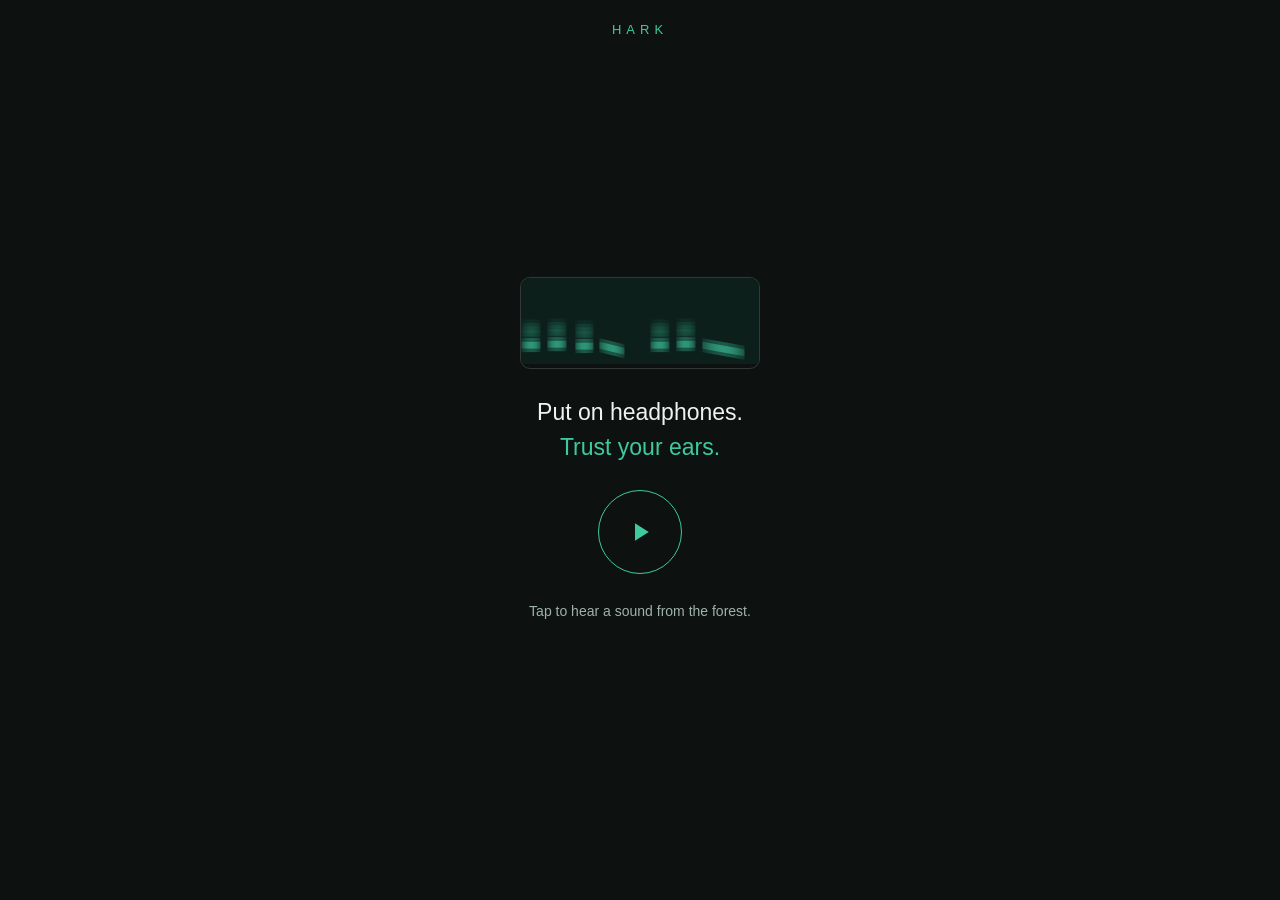
==== index.html @ 48a59c8c "Hark — playable beta (PWA)" ====
<!DOCTYPE html>
<html lang="en">
<head>
<meta charset="utf-8">
<meta name="viewport" content="width=device-width, initial-scale=1, viewport-fit=cover, maximum-scale=1, user-scalable=no">
<meta name="theme-color" content="#0d1f1b">
<meta name="apple-mobile-web-app-capable" content="yes">
<meta name="apple-mobile-web-app-status-bar-style" content="black-translucent">
<meta name="apple-mobile-web-app-title" content="Hark">
<link rel="manifest" href="manifest.webmanifest">
<link rel="apple-touch-icon" href="assets/img/icon.svg">
<link rel="icon" href="assets/img/icon.svg" type="image/svg+xml">
<link rel="stylesheet" href="css/styles.css">
<title>Hark — hear what you've been missing</title>
</head>
<body>
<div id="app" aria-live="polite"></div>
<script type="module" src="js/app.js"></script>
</body>
</html>
---- css/styles.css ----
:root{
  --bg:#0d1110; --panel:#13201c; --panel2:#18241f; --ink:#eef3f0; --muted:#9fb2aa;
  --teal:#3ec99f; --teal-deep:#06291f; --amber:#e0a44d; --amber-deep:#3a2706;
  --line:rgba(255,255,255,.08); --line2:rgba(255,255,255,.16);
  --radius:16px; --radius-sm:10px;
  --safe-top:env(safe-area-inset-top,0px); --safe-bot:env(safe-area-inset-bottom,0px);
}
*{box-sizing:border-box;-webkit-tap-highlight-color:transparent}
html,body{margin:0;height:100%;background:var(--bg);color:var(--ink);
  font-family:-apple-system,BlinkMacSystemFont,"Segoe UI",Roboto,Helvetica,Arial,sans-serif;
  overscroll-behavior:none;user-select:none}
#app{position:relative;height:100dvh;max-width:520px;margin:0 auto;overflow:hidden;display:flex;flex-direction:column}
button{font-family:inherit;color:inherit;border:none;background:none;cursor:pointer}
.ic{display:inline-flex;align-items:center;justify-content:center}
.screen{position:absolute;inset:0;display:flex;flex-direction:column;animation:fade .35s ease}
@keyframes fade{from{opacity:0;transform:translateY(6px)}to{opacity:1;transform:none}}

/* top bar */
.topbar{display:flex;align-items:center;justify-content:space-between;padding:calc(var(--safe-top) + 12px) 16px 10px;gap:12px}
.brand{font-size:15px;letter-spacing:3px;color:var(--teal);font-weight:500}
.stats{display:flex;gap:14px;align-items:center;font-size:13px;color:var(--muted)}
.stats b{color:var(--ink);font-weight:500}
.stat{display:flex;align-items:center;gap:4px}
.stat .ic svg{color:var(--amber)}

/* bottom nav */
.nav{display:flex;justify-content:space-around;align-items:center;padding:8px 6px calc(var(--safe-bot) + 8px);border-top:.5px solid var(--line);background:rgba(13,17,16,.85);backdrop-filter:blur(8px)}
.nav button{display:flex;flex-direction:column;align-items:center;gap:3px;color:var(--muted);font-size:10.5px;padding:4px 12px;border-radius:12px}
.nav button.active{color:var(--teal)}
.nav button .ic svg{color:currentColor}

/* content area */
.body{flex:1;min-height:0;position:relative;overflow:hidden}

/* cold open */
.cold{flex:1;display:flex;flex-direction:column;align-items:center;justify-content:center;text-align:center;gap:26px;padding:24px}
.cold .wm{position:absolute;top:calc(var(--safe-top) + 22px);letter-spacing:5px;color:var(--teal);font-size:13px}
.cold h1{font-size:23px;font-weight:500;line-height:1.5;margin:0}
.cold h1 span{color:var(--teal)}
.cold p{color:var(--muted);font-size:14px;max-width:280px;margin:0;line-height:1.6}
.bigplay{width:84px;height:84px;border-radius:50%;border:1.5px solid var(--teal);color:var(--teal);display:flex;align-items:center;justify-content:center;transition:transform .15s,background .2s}
.bigplay:active{transform:scale(.94);background:rgba(62,201,159,.12)}
.cta{background:var(--teal);color:var(--teal-deep);font-weight:500;font-size:15px;padding:14px 26px;border-radius:30px;transition:transform .12s}
.cta:active{transform:scale(.97)}
.ghost{color:var(--muted);font-size:13px;padding:10px}

/* feed */
.feed{height:100%;overflow-y:scroll;scroll-snap-type:y mandatory;scrollbar-width:none}
.feed::-webkit-scrollbar{display:none}
.card{height:100%;scroll-snap-align:start;position:relative;display:flex;flex-direction:column;justify-content:flex-end;padding:18px}
.card .stage{position:absolute;inset:0;display:flex;align-items:center;justify-content:center}
.card .glyph{font-size:0}
.card .grp{position:absolute;top:calc(var(--safe-top) + 14px);left:16px;font-size:11px;padding:4px 10px;border-radius:20px;background:rgba(255,255,255,.14);display:flex;gap:5px;align-items:center}
.rail{position:absolute;right:12px;bottom:150px;display:flex;flex-direction:column;gap:20px;align-items:center;color:#fff}
.rail button{display:flex;flex-direction:column;align-items:center;gap:3px;font-size:11px;color:#fff}
.rail button.liked .ic svg{color:#ff6b81}
.card h2{margin:0;font-size:21px;font-weight:500;position:relative}
.card .sub{color:rgba(255,255,255,.85);font-size:13px;margin:2px 0 10px;position:relative}
.specwrap{position:relative;border-radius:10px;overflow:hidden;border:.5px solid var(--line2)}
.playline{position:relative;display:flex;align-items:center;gap:10px;margin-top:12px}
.playbtn{width:46px;height:46px;border-radius:50%;background:var(--teal);color:var(--teal-deep);display:flex;align-items:center;justify-content:center;flex:0 0 auto;transition:transform .12s}
.playbtn:active{transform:scale(.92)}
.idbtn{display:inline-flex;align-items:center;gap:6px;background:rgba(255,255,255,.16);color:#fff;font-size:13px;padding:11px 16px;border-radius:24px}
.fact{position:relative;color:rgba(255,255,255,.78);font-size:12px;margin-top:10px;line-height:1.5;max-width:84%}

/* generic play / quiz */
.pad{padding:16px;display:flex;flex-direction:column;gap:14px;height:100%}
.q-head{display:flex;align-items:center;justify-content:space-between}
.q-title{font-size:17px;font-weight:500}
.pill{display:inline-flex;align-items:center;gap:4px;font-size:12px;color:var(--amber);background:rgba(224,164,77,.12);padding:5px 10px;border-radius:20px}
.replay{display:flex;align-items:center;gap:10px;background:var(--panel);border-radius:12px;padding:12px;border:.5px solid var(--line)}
.replay .playbtn{width:40px;height:40px}
.opts{display:grid;gap:10px;grid-template-columns:1fr 1fr}
.opt{border:1.5px solid var(--line2);border-radius:14px;padding:8px;background:var(--panel);transition:transform .12s,border-color .2s;display:flex;flex-direction:column;gap:7px;align-items:center}
.opt:active{transform:scale(.97)}
.opt.correct{border-color:var(--teal);box-shadow:0 0 0 2px rgba(62,201,159,.3)}
.opt.wrong{border-color:#c0524f}
.opt .lab{font-size:12px;color:var(--muted)}
.foot{margin-top:auto;text-align:center}
.foot .hint{font-size:12px;color:var(--muted);margin-bottom:8px}
.dots{display:flex;gap:6px;justify-content:center}
.dots span{width:20px;height:4px;border-radius:20px;background:var(--line2)}
.dots span.on{background:var(--teal)}
.dots span.now{background:var(--amber)}

/* noise or nature */
.swipearea{flex:1;display:flex;align-items:center;gap:8px;min-height:0}
.side{display:flex;flex-direction:column;align-items:center;gap:4px;font-size:11px}
.side.no{color:#e07a78}.side.yes{color:var(--teal)}
.swipecard{flex:1;border:.5px solid var(--line2);border-radius:16px;padding:14px;background:var(--panel);touch-action:pan-y}
.swipecard .ask{text-align:center;color:var(--muted);font-size:13px;margin-top:10px}

/* haul */
.haul-list{display:flex;flex-direction:column;gap:2px;overflow-y:auto;flex:1}
.haul-row{display:flex;align-items:center;justify-content:space-between;padding:11px 4px;border-bottom:.5px solid var(--line);font-size:14px}
.haul-row .chk{color:var(--teal)}
.unknown{margin-top:8px;border:1px solid var(--amber);background:rgba(224,164,77,.12);border-radius:12px;padding:12px;display:flex;gap:10px;align-items:center;animation:glow 2.4s ease-in-out infinite}
@keyframes glow{0%,100%{box-shadow:0 0 0 0 rgba(224,164,77,.0)}50%{box-shadow:0 0 16px 1px rgba(224,164,77,.35)}}
.unknown .t{font-size:13px;font-weight:500;color:var(--amber)}
.unknown .d{font-size:11px;color:#caa56a}
.deploy{display:flex;flex-direction:column;align-items:center;justify-content:center;gap:18px;flex:1;text-align:center;padding:24px}
.ring{width:120px;height:120px;border-radius:50%;border:3px solid var(--line2);display:flex;align-items:center;justify-content:center;color:var(--teal);font-size:22px;font-weight:500}
.btn-row{display:flex;gap:10px;margin-top:auto}
.btn{flex:1;padding:14px;border-radius:26px;font-size:14px;font-weight:500;text-align:center;border:.5px solid var(--line2);color:var(--ink)}
.btn.primary{background:var(--teal);color:var(--teal-deep);border-color:var(--teal)}

/* grove */
.grove-stage{flex:1;position:relative;background:linear-gradient(180deg,#10211c 0%,#0d1110 100%);display:flex;align-items:flex-end;justify-content:center;gap:6px;padding-bottom:30px;overflow:hidden}
.grove-stage .tree{color:#2f6b34;opacity:.25;transition:opacity .6s,transform .6s;transform:translateY(8px)}
.grove-stage .tree.lit{opacity:1;transform:none;color:#4f9a3a}
.grove-meta{padding:16px}
.bar{height:8px;background:var(--panel);border-radius:20px;overflow:hidden}
.bar > i{display:block;height:100%;background:var(--teal);border-radius:20px;transition:width .8s}

/* toast / mentor */
.mentor{position:absolute;left:16px;right:16px;bottom:calc(var(--safe-bot) + 78px);background:var(--panel2);border:.5px solid var(--line2);border-radius:14px;padding:12px 14px;display:flex;gap:10px;align-items:flex-start;animation:rise .4s ease;z-index:20}
@keyframes rise{from{opacity:0;transform:translateY(10px)}to{opacity:1;transform:none}}
.mentor .who{width:30px;height:30px;border-radius:50%;background:rgba(62,201,159,.18);color:var(--teal);display:flex;align-items:center;justify-content:center;flex:0 0 auto}
.mentor .msg{font-size:13px;line-height:1.5}
.mentor .msg b{color:var(--teal);font-weight:500}

.spark{position:absolute;left:50%;top:50%;width:7px;height:7px;border-radius:50%;background:var(--teal);
  animation:fly .9s ease-out forwards;pointer-events:none}
@keyframes fly{to{transform:translate(var(--dx),var(--dy)) scale(.2);opacity:0}}

.center{display:flex;align-items:center;justify-content:center;height:100%;color:var(--muted)}
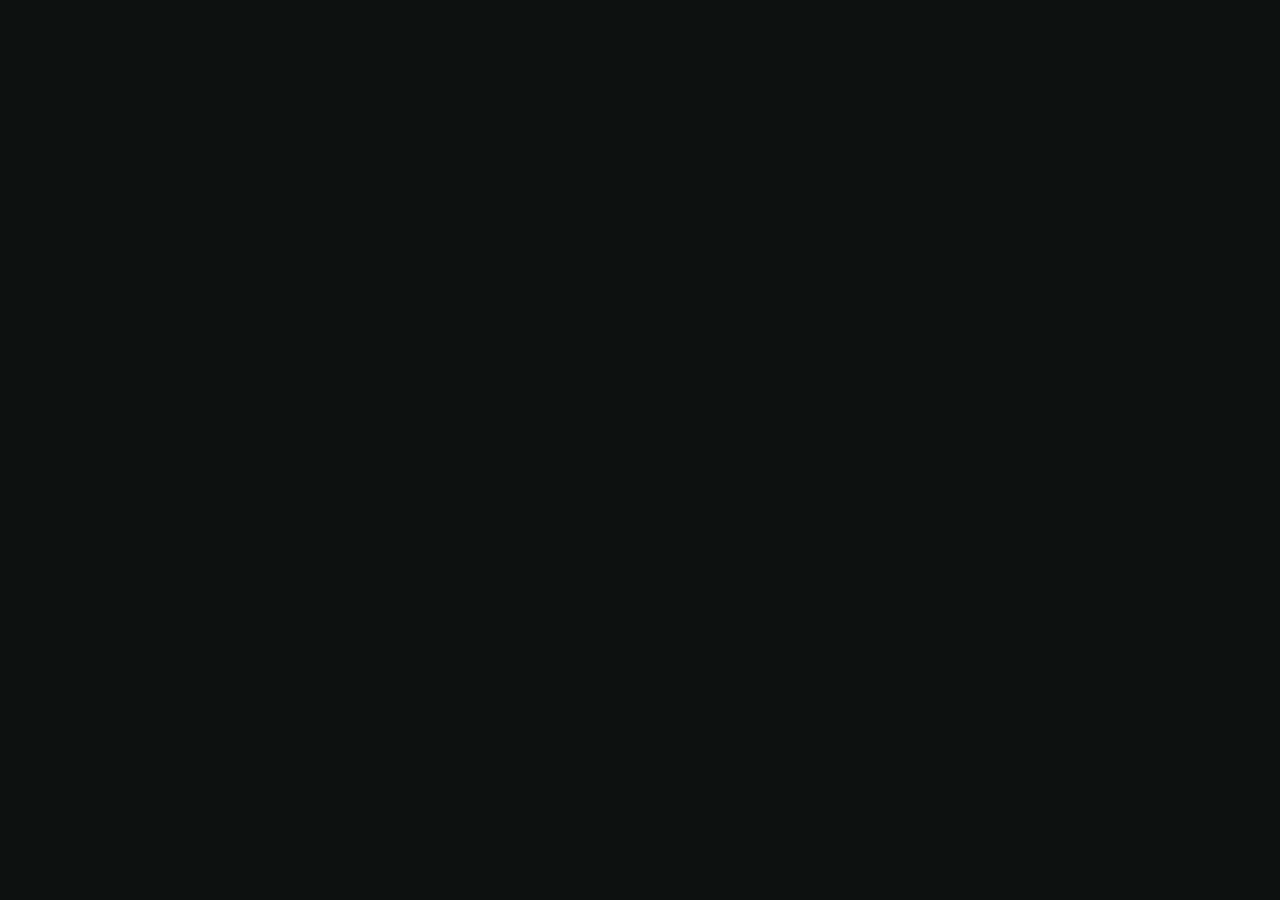
==== commit a1161863: "Sprint 7: OG meta tags, share card PNG, index.html polish - index.html: Open Graph + Twitter Card me" ====
--- a/index.html
+++ b/index.html
@@ -7,6 +7,20 @@
 <meta name="apple-mobile-web-app-capable" content="yes">
 <meta name="apple-mobile-web-app-status-bar-style" content="black-translucent">
 <meta name="apple-mobile-web-app-title" content="Hark">
+<meta name="description" content="A calm little game that teaches your ears the wild. 93 real field recordings. Can you hear them?">
+<!-- Open Graph -->
+<meta property="og:title" content="Hark — hear what you've been missing">
+<meta property="og:description" content="A calm little game that teaches your ears the wild. 93 real field recordings. Can you name them?">
+<meta property="og:image" content="https://snixdorff-netizen.github.io/hark-beta/assets/img/og-card.png">
+<meta property="og:image:width" content="1200">
+<meta property="og:image:height" content="630">
+<meta property="og:url" content="https://snixdorff-netizen.github.io/hark-beta/">
+<meta property="og:type" content="website">
+<!-- Twitter card -->
+<meta name="twitter:card" content="summary_large_image">
+<meta name="twitter:title" content="Hark — hear what you've been missing">
+<meta name="twitter:description" content="93 real wild sounds. Can you name them? Free, calm, no ads.">
+<meta name="twitter:image" content="https://snixdorff-netizen.github.io/hark-beta/assets/img/og-card.png">
 <link rel="manifest" href="manifest.webmanifest">
 <link rel="apple-touch-icon" href="assets/img/icon.svg">
 <link rel="icon" href="assets/img/icon.svg" type="image/svg+xml">
--- a/css/styles.css
+++ b/css/styles.css
@@ -1,3 +1,4 @@
+/* ── Nightwood (default) — cozy dark forest ─────────────────────────────── */
 :root{
   --bg:#0d1110; --panel:#13201c; --panel2:#18241f; --ink:#eef3f0; --muted:#9fb2aa;
   --teal:#3ec99f; --teal-deep:#06291f; --amber:#e0a44d; --amber-deep:#3a2706;
@@ -5,6 +6,40 @@
   --radius:16px; --radius-sm:10px;
   --safe-top:env(safe-area-inset-top,0px); --safe-bot:env(safe-area-inset-bottom,0px);
 }
+
+/* ── Daylight — warm light, field-notebook feel ──────────────────────────── */
+html[data-theme="daylight"]{
+  --bg:#f4efe6; --panel:#faf7f1; --panel2:#ffffff; --ink:#1c2b24; --muted:#5c7268;
+  --teal:#2a7d5c; --teal-deep:#e4f2ec; --amber:#b5670a; --amber-deep:#fff0d9;
+  --line:rgba(0,0,0,.08); --line2:rgba(0,0,0,.13);
+}
+html[data-theme="daylight"] .grove-stage{
+  background:linear-gradient(180deg,#d4ead8 0%,#f4efe6 100%);
+}
+html[data-theme="daylight"] .grove-stage .tree{ color:#4a8a50 }
+html[data-theme="daylight"] .grove-stage .tree.lit{ color:#2d6b33 }
+html[data-theme="daylight"] .nav{
+  background:rgba(244,239,230,.9);
+}
+html[data-theme="daylight"] .card h2,
+html[data-theme="daylight"] .card .sub,
+html[data-theme="daylight"] .card .fact{ color:rgba(28,43,36,.85) }
+html[data-theme="daylight"] .rail button{ color:var(--ink) }
+
+/* ── Instrument — expert dark, Wildlife Acoustics-modeled ────────────────── */
+html[data-theme="instrument"]{
+  --bg:#0b1018; --panel:#121a24; --panel2:#18222e; --ink:#d8e8f0; --muted:#607b8a;
+  --teal:#00c8d4; --teal-deep:#001a20; --amber:#f5a31a; --amber-deep:#241500;
+  --line:rgba(255,255,255,.07); --line2:rgba(255,255,255,.13);
+}
+html[data-theme="instrument"] .brand{
+  font-family:"Courier New",Courier,monospace; letter-spacing:4px; font-size:13px;
+}
+html[data-theme="instrument"] .grove-stage{
+  background:linear-gradient(180deg,#0d1e2a 0%,#0b1018 100%);
+}
+html[data-theme="instrument"] .grove-stage .tree{ color:#1a3a4a }
+html[data-theme="instrument"] .grove-stage .tree.lit{ color:#00c8d4 }
 *{box-sizing:border-box;-webkit-tap-highlight-color:transparent}
 html,body{margin:0;height:100%;background:var(--bg);color:var(--ink);
   font-family:-apple-system,BlinkMacSystemFont,"Segoe UI",Roboto,Helvetica,Arial,sans-serif;
@@ -90,19 +125,7 @@
 .swipecard{flex:1;border:.5px solid var(--line2);border-radius:16px;padding:14px;background:var(--panel);touch-action:pan-y}
 .swipecard .ask{text-align:center;color:var(--muted);font-size:13px;margin-top:10px}
 
-/* haul */
-.haul-list{display:flex;flex-direction:column;gap:2px;overflow-y:auto;flex:1}
-.haul-row{display:flex;align-items:center;justify-content:space-between;padding:11px 4px;border-bottom:.5px solid var(--line);font-size:14px}
-.haul-row .chk{color:var(--teal)}
-.unknown{margin-top:8px;border:1px solid var(--amber);background:rgba(224,164,77,.12);border-radius:12px;padding:12px;display:flex;gap:10px;align-items:center;animation:glow 2.4s ease-in-out infinite}
-@keyframes glow{0%,100%{box-shadow:0 0 0 0 rgba(224,164,77,.0)}50%{box-shadow:0 0 16px 1px rgba(224,164,77,.35)}}
-.unknown .t{font-size:13px;font-weight:500;color:var(--amber)}
-.unknown .d{font-size:11px;color:#caa56a}
-.deploy{display:flex;flex-direction:column;align-items:center;justify-content:center;gap:18px;flex:1;text-align:center;padding:24px}
-.ring{width:120px;height:120px;border-radius:50%;border:3px solid var(--line2);display:flex;align-items:center;justify-content:center;color:var(--teal);font-size:22px;font-weight:500}
-.btn-row{display:flex;gap:10px;margin-top:auto}
-.btn{flex:1;padding:14px;border-radius:26px;font-size:14px;font-weight:500;text-align:center;border:.5px solid var(--line2);color:var(--ink)}
-.btn.primary{background:var(--teal);color:var(--teal-deep);border-color:var(--teal)}
+/* haul (styles moved to Sprint 2 section below) */
 
 /* grove */
 .grove-stage{flex:1;position:relative;background:linear-gradient(180deg,#10211c 0%,#0d1110 100%);display:flex;align-items:flex-end;justify-content:center;gap:6px;padding-bottom:30px;overflow:hidden}
@@ -124,3 +147,149 @@
 @keyframes fly{to{transform:translate(var(--dx),var(--dy)) scale(.2);opacity:0}}
 
 .center{display:flex;align-items:center;justify-content:center;height:100%;color:var(--muted)}
+
+/* probes: overlay, privacy notice, sheet, dashboard */
+.ovl{position:absolute;inset:0;background:rgba(5,8,7,.6);backdrop-filter:blur(3px);display:flex;align-items:flex-end;justify-content:center;z-index:40;animation:fade .25s ease}
+.sheet{width:100%;max-width:520px;background:var(--panel2);border-top:.5px solid var(--line2);border-radius:20px 20px 0 0;padding:22px 18px calc(var(--safe-bot) + 22px);text-align:center;animation:rise .3s ease}
+.sheet-h{font-size:18px;font-weight:500;margin-bottom:8px}
+.sheet-p{font-size:13px;color:var(--muted);line-height:1.6;margin:0 0 16px}
+.sheet-opts{display:grid;grid-template-columns:1fr 1fr;gap:10px}
+.sheet-opt{padding:14px;border-radius:14px;background:var(--teal);color:var(--teal-deep);font-weight:500;font-size:14px}
+.sheet-opt.muted{background:var(--panel);color:var(--ink);border:.5px solid var(--line2)}
+.kv{display:flex;justify-content:space-between;font-size:13px;padding:6px 0;border-bottom:.5px solid var(--line);color:var(--muted)}
+.kv b{color:var(--ink);font-weight:500}
+.privacy{position:absolute;left:12px;right:12px;bottom:calc(var(--safe-bot) + 70px);background:var(--panel2);border:.5px solid var(--line2);border-radius:12px;padding:10px 12px;display:flex;gap:10px;align-items:center;z-index:30;animation:rise .4s ease}
+.privacy .msg{font-size:12px;color:var(--muted);line-height:1.5;flex:1}
+.privacy .lnk{color:var(--teal);font-size:13px;font-weight:500;padding:6px 10px}
+.lnk-row{display:inline-flex;align-items:center;gap:7px;color:var(--muted);font-size:13px;padding:10px 0}
+.lnk-row:active{color:var(--teal)}
+
+/* ── Tiger sprint ────────────────────────────────────────────────────── */
+
+/* Feed: creature emoji floats gently */
+.card .stage { align-items: center; justify-content: center; }
+
+@keyframes float { 0%,100%{transform:translateY(0)} 50%{transform:translateY(-10px)} }
+.card .stage div { animation: float 5s ease-in-out infinite; }
+
+/* Cold open: creature hero emoji */
+.creature-hero {
+  font-size: 72px;
+  line-height: 1;
+  animation: hero-in .45s cubic-bezier(.34,1.56,.64,1) both;
+}
+@keyframes hero-in { from{transform:scale(.5);opacity:0} to{transform:scale(1);opacity:1} }
+
+/* Cold open: emoji option buttons */
+.emo-opt-row { display:flex; gap:12px; width:100%; max-width:320px; }
+.emo-opt {
+  flex:1; display:flex; flex-direction:column; align-items:center; justify-content:center;
+  gap:8px; padding:18px 12px;
+  border:1.5px solid var(--line2); border-radius:16px;
+  background:var(--panel); font-size:13px; font-family:inherit;
+  color:var(--ink); cursor:pointer;
+  transition:transform .12s, border-color .15s;
+}
+.emo-opt:active { transform:scale(.96); }
+.emo-opt.correct { border-color:var(--teal); background:rgba(62,201,159,.08); }
+.emo-opt.wrong { border-color:#c0524f; }
+
+/* NorN reveal card */
+.reveal-card {
+  display:flex; flex-direction:column; align-items:center; justify-content:center;
+  flex:1; gap:16px; text-align:center; padding:40px;
+  animation: fade .25s ease both;
+}
+
+/* ── Sprint 2: rank, daily challenge, rare, share ───────────────────────── */
+
+/* Rank badge in topbar */
+.rank-badge {
+  font-size:18px; line-height:1; padding:2px 4px;
+  border-radius:8px; cursor:default;
+  transition:transform .2s;
+}
+.rank-badge:hover { transform:scale(1.2); }
+
+/* Daily challenge badge on feed card */
+.daily-badge {
+  position:absolute;
+  top:calc(var(--safe-top) + 52px);
+  left:16px;
+  font-size:11px; font-weight:600;
+  padding:3px 10px; border-radius:20px;
+  background:var(--amber); color:var(--amber-deep);
+  letter-spacing:.04em;
+  animation:pulse-glow 2s ease-in-out infinite;
+}
+.daily-badge.done {
+  background:rgba(62,201,159,.2); color:var(--teal);
+  animation:none;
+}
+@keyframes pulse-glow {
+  0%,100%{box-shadow:0 0 0 0 rgba(224,164,77,.4)}
+  50%{box-shadow:0 0 0 6px rgba(224,164,77,0)}
+}
+
+/* Rare badge */
+.rare-badge {
+  position:absolute;
+  top:calc(var(--safe-top) + 52px);
+  right:16px;
+  font-size:11px; font-weight:600;
+  padding:3px 10px; border-radius:20px;
+  background:rgba(111,139,255,.2); color:#6f8bff;
+  letter-spacing:.04em;
+}
+
+/* Haul list rows with emoji */
+.haul-list { display:flex; flex-direction:column; gap:8px; width:100%; padding:0 0 12px; }
+.haul-row {
+  display:flex; align-items:center; justify-content:space-between;
+  padding:12px 16px; border-radius:12px;
+  background:var(--panel); border:.5px solid var(--line2);
+  font-size:14px; color:var(--ink); text-align:left;
+  width:100%;
+}
+.haul-row .chk { color:var(--teal); }
+
+/* 67kHz unknown panel */
+.unknown {
+  display:flex; align-items:center; gap:14px;
+  padding:14px 16px; border-radius:12px; margin-top:8px;
+  background:rgba(224,164,77,.08); border:.5px solid rgba(224,164,77,.3);
+  cursor:pointer;
+}
+.unknown .t { font-size:14px; font-weight:500; color:var(--amber); }
+.unknown .d { font-size:11px; color:#caa56a; }
+
+/* Deploy / recording ring */
+.deploy { display:flex; flex-direction:column; align-items:center; justify-content:center; gap:18px; flex:1; text-align:center; padding:24px; }
+.ring {
+  width:120px; height:120px; border-radius:50%;
+  border:3px solid var(--line2);
+  display:flex; align-items:center; justify-content:center;
+  color:var(--teal); font-size:22px; font-weight:500;
+  animation:ring-pulse 2s ease-in-out infinite;
+}
+@keyframes ring-pulse {
+  0%,100%{border-color:var(--line2)}
+  50%{border-color:rgba(62,201,159,.5)}
+}
+.btn-row { display:flex; gap:10px; margin-top:auto; }
+.btn { flex:1; padding:14px; border-radius:26px; font-size:14px; font-weight:500; text-align:center; border:.5px solid var(--line2); color:var(--ink); }
+.btn.primary { background:var(--teal); color:var(--teal-deep); border-color:var(--teal); }
+
+/* PWA install banner */
+.install-banner {
+  position:absolute;
+  left:12px; right:12px;
+  bottom:calc(var(--safe-bot) + 70px);
+  background:var(--panel2);
+  border:.5px solid var(--line2);
+  border-radius:12px;
+  padding:10px 14px;
+  display:flex; gap:10px; align-items:center;
+  z-index:30; animation:rise .4s ease;
+  box-shadow:0 4px 20px rgba(0,0,0,.3);
+}
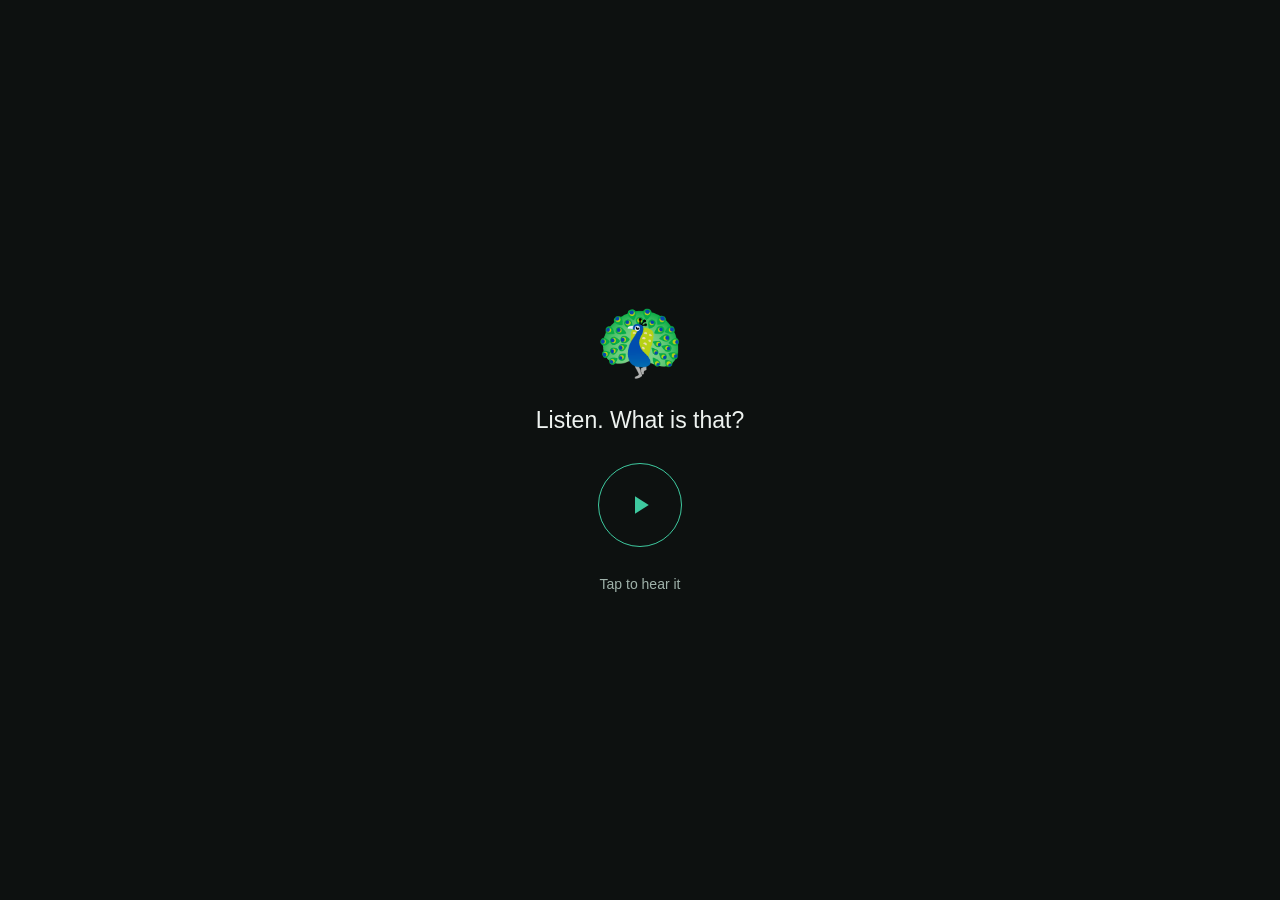
==== commit e2c2ea0b: "Sprint 58: fix iOS home-screen icon + PWA install icons + theme audit - iOS Safari's "Add to Home Sc" ====
--- a/index.html
+++ b/index.html
@@ -7,10 +7,10 @@
 <meta name="apple-mobile-web-app-capable" content="yes">
 <meta name="apple-mobile-web-app-status-bar-style" content="black-translucent">
 <meta name="apple-mobile-web-app-title" content="Hark">
-<meta name="description" content="A calm little game that teaches your ears the wild. 93 real field recordings. Can you hear them?">
+<meta name="description" content="A calm little game that teaches your ears the wild. 92 real field recordings. Can you hear them?">
 <!-- Open Graph -->
 <meta property="og:title" content="Hark — hear what you've been missing">
-<meta property="og:description" content="A calm little game that teaches your ears the wild. 93 real field recordings. Can you name them?">
+<meta property="og:description" content="A calm little game that teaches your ears the wild. 92 real field recordings. Can you name them?">
 <meta property="og:image" content="https://snixdorff-netizen.github.io/hark-beta/assets/img/og-card.png">
 <meta property="og:image:width" content="1200">
 <meta property="og:image:height" content="630">
@@ -19,11 +19,15 @@
 <!-- Twitter card -->
 <meta name="twitter:card" content="summary_large_image">
 <meta name="twitter:title" content="Hark — hear what you've been missing">
-<meta name="twitter:description" content="93 real wild sounds. Can you name them? Free, calm, no ads.">
+<meta name="twitter:description" content="92 real wild sounds. Can you name them? Free, calm, no ads.">
 <meta name="twitter:image" content="https://snixdorff-netizen.github.io/hark-beta/assets/img/og-card.png">
 <link rel="manifest" href="manifest.webmanifest">
-<link rel="apple-touch-icon" href="assets/img/icon.svg">
+<!-- iOS "Add to Home Screen" does not support SVG for apple-touch-icon — it
+     silently falls back to an auto-generated screenshot thumbnail instead of
+     the app icon. -->
+<link rel="apple-touch-icon" href="assets/img/apple-touch-icon.png">
 <link rel="icon" href="assets/img/icon.svg" type="image/svg+xml">
+<link rel="icon" href="assets/img/icon-192.png" type="image/png" sizes="192x192">
 <link rel="stylesheet" href="css/styles.css">
 <title>Hark — hear what you've been missing</title>
 </head>
--- a/css/styles.css
+++ b/css/styles.css
@@ -210,6 +210,8 @@
   transition:transform .2s;
 }
 .rank-badge:hover { transform:scale(1.2); }
+@keyframes rankup { 0%,100%{transform:scale(1)} 40%{transform:scale(1.6)} }
+.rank-badge.rankup { animation:rankup .45s ease 3; }
 
 /* Daily challenge badge on feed card */
 .daily-badge {
@@ -279,6 +281,34 @@
 .btn-row { display:flex; gap:10px; margin-top:auto; }
 .btn { flex:1; padding:14px; border-radius:26px; font-size:14px; font-weight:500; text-align:center; border:.5px solid var(--line2); color:var(--ink); }
 .btn.primary { background:var(--teal); color:var(--teal-deep); border-color:var(--teal); }
+
+/* Discovery toast */
+.toast-disc {
+  position: absolute;
+  top: calc(var(--topbar-h, 52px) + 30px);
+  left: 50%; transform: translateX(-50%);
+  background: rgba(62,201,159,.13);
+  border: .5px solid rgba(62,201,159,.28);
+  border-radius: 20px;
+  padding: 5px 16px;
+  font-size: 12px;
+  color: var(--teal);
+  white-space: nowrap;
+  z-index: 25;
+  pointer-events: none;
+  animation: toast-in .3s ease;
+}
+@keyframes toast-in { from{opacity:0;transform:translateX(-50%) translateY(-6px)} to{opacity:1;transform:translateX(-50%) translateY(0)} }
+
+/* Milestone celebration overlay */
+.milestone-ovl {
+  position: fixed; inset: 0; z-index: 999;
+  background: rgba(6,14,11,.94);
+  display: flex; flex-direction: column; align-items: center; justify-content: center;
+  gap: 10px; padding: 32px;
+  animation: milestone-in .5s cubic-bezier(.34,1.4,.64,1) both;
+}
+@keyframes milestone-in { from{opacity:0;transform:scale(.88)} to{opacity:1;transform:none} }
 
 /* PWA install banner */
 .install-banner {
